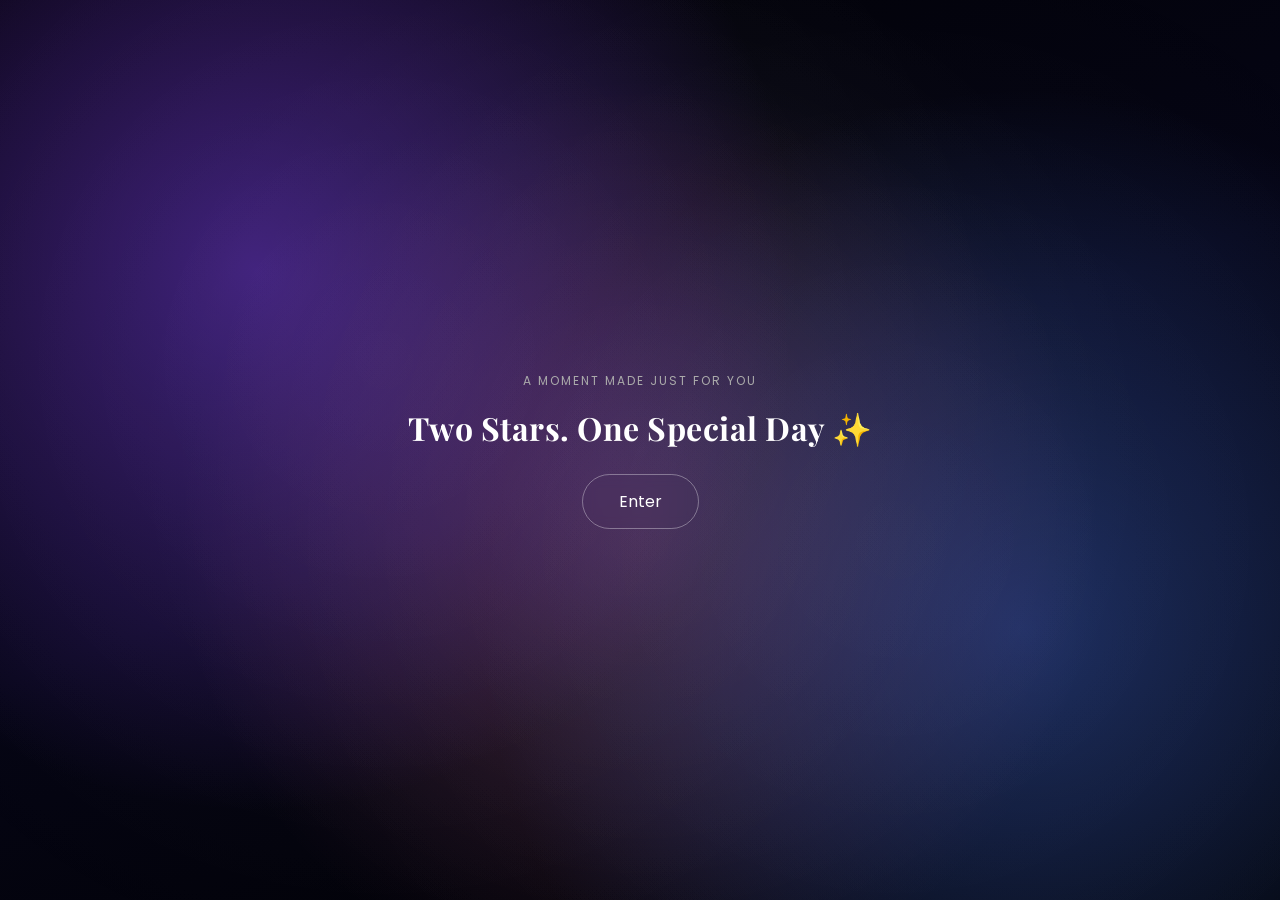
==== index.html @ 9b52e1d4 "Add files via upload" ====
<!DOCTYPE html>
<html>
<head>
<meta charset="UTF-8">
<meta name="viewport" content="width=device-width, initial-scale=1.0">
<title>Birthday Surprise</title>
<!-- Google Fonts -->
<link href="https://fonts.googleapis.com/css2?family=Playfair+Display:wght@400;600&family=Poppins:wght@300;400;500&display=swap" rel="stylesheet">

<!-- Your CSS file -->
<link rel="stylesheet" href="style.css">

</head>
<body>
<div id="particles"></div>
<div class="page-center">
    <p class="small-line">A moment made just for you</p>
    <h1>Two Stars. One Special Day ✨</h1>
    <a href="photos.html" class="portal-btn">Enter</a>
</div>

</body>
</html>
---- style.css ----
/* ---------- GLOBAL ---------- */
*{
    margin:0;
    padding:0;
    box-sizing:border-box;
    font-family:'Poppins', sans-serif;
}

body{
    margin:0;
    min-height:100vh;
    overflow:hidden;
    color:white;
    font-family:'Poppins', sans-serif;

    background:
        radial-gradient(circle at 20% 30%, rgba(130,60,255,0.45), transparent 45%),
        radial-gradient(circle at 80% 70%, rgba(70,120,255,0.35), transparent 45%),
        radial-gradient(circle at 50% 60%, rgba(255,100,170,0.20), transparent 55%),
        radial-gradient(circle at 50% 50%, rgba(255,255,255,0.06), transparent 65%),
        linear-gradient(160deg,#010104,#050515,#000);
    cursor:pointer;
}

/* soft galaxy fog */
body::before{
    content:"";
    position:fixed;
    inset:0;
    background:
      radial-gradient(circle at 30% 40%, rgba(255,255,255,0.04), transparent 60%),
      radial-gradient(circle at 70% 60%, rgba(255,255,255,0.03), transparent 60%);
    pointer-events:none;
    z-index:-1;
}

/* ---------- COMMON PAGE LAYOUT ---------- */
.page-center{
    height:100vh;
    display:flex;
    flex-direction:column;
    justify-content:center;
    align-items:center;
    text-align:center;
    padding:20px;
    animation:fadeIn 1.2s ease;
}

@keyframes fadeIn{
    from{opacity:0; transform:translateY(20px);}
    to{opacity:1; transform:translateY(0);}
}

/* ---------- TEXT ---------- */
.small-line{
    color:#aaa;
    letter-spacing:2px;
    font-size:12px;
    text-transform:uppercase;
    margin-bottom:16px;
}

h1, h2{
    font-family:'Playfair Display', serif;
    letter-spacing:0.5px;
}

.wish-text{
    max-width:600px;
    color:#ccc;
    line-height:1.8;
    font-size:17px;
}

/* ---------- CINEMATIC BUTTON ---------- */
.portal-btn{
    text-decoration:none;
    color:white;
    border:1px solid rgba(255,255,255,0.35);
    padding:14px 36px;
    border-radius:40px;
    margin-top:25px;
    transition:0.4s;
    backdrop-filter:blur(6px);
}

.portal-btn:hover{
    background:rgba(255,255,255,0.1);
    box-shadow:0 0 25px rgba(180,130,255,0.4);
    transform:scale(1.05);
}

/* ---------- PHOTO PAGE ---------- */
.photo-page{
    height:100vh;
    display:flex;
    flex-direction:column;
    justify-content:center;
    align-items:center;
    text-align:center;
}

.photo-container{
    position:relative;
    width:100%;
    height:70vh;
    overflow:hidden;
}

.photo{
    width:34%;
    max-width:340px;
    height:60vh;
    object-fit:cover;

    position:absolute;
    top:50%;
    transform:translateY(-50%) scale(0.9);

    border-radius:16px;
    box-shadow:
      0 20px 40px rgba(0,0,0,0.5),
      0 0 25px rgba(255,150,220,0.18);

    opacity:0;
    transition:all 0.8s ease;
    
}

/* start position */
.left{ left:-400px; }
.right{ right:-400px; }

/* visible position */
.show-left{
    left:12%;
    opacity:1;
    transform:translateY(-50%) scale(1) rotate(-3deg);
}

.show-right{
    right:12%;
    opacity:1;
    transform:translateY(-50%) scale(1) rotate(3deg);
}

/* floating */
.float{
    animation:floatPhoto 4s ease-in-out infinite;
}

@keyframes floatPhoto{
    0%,100%{ transform:translateY(-50%) scale(1); }
    50%{ transform:translateY(-53%) scale(1.02); }
}

/* flash */
.flash{
    position:fixed;
    inset:0;
    background:white;
    opacity:0;
    pointer-events:none;
}

.flash.show{
    animation:flashAnim 0.6s ease;
}

@keyframes flashAnim{
    0%{opacity:0;}
    20%{opacity:0.2;}
    100%{opacity:0;}
}


/* ---------- STARS ---------- */
#particles{
    position:fixed;
    inset:0;
    pointer-events:none;
    z-index:-1;
}

.particle{
    position:absolute;
    width:2px;
    height:2px;
    background:white;
    border-radius:50%;
    opacity:0.7;
    animation:drift linear infinite;
}

@keyframes drift{
    from{
        transform:translateY(100vh) scale(0.6);
        opacity:0;
    }
    20%{opacity:1;}
    to{
        transform:translateY(-20vh) scale(1);
        opacity:0;
    }
}

/* ---------- MOBILE ---------- */
@media(max-width:768px){
    h1{ font-size:34px; }

    .photo{
        width:44%;
        height:55vh;
    }

    .show-left{ left:4%; }
    .show-right{ right:4%; }
}
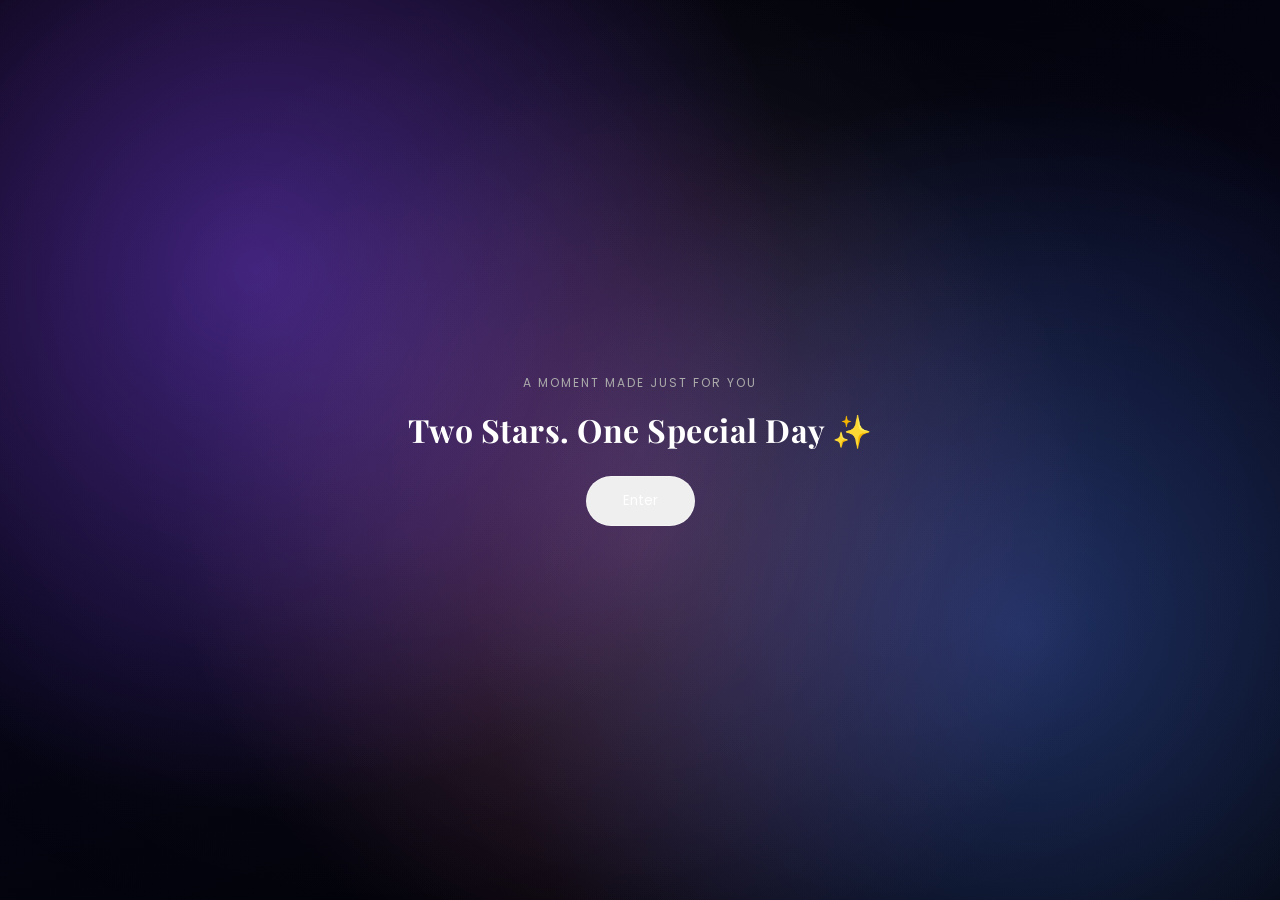
==== commit 705bf82a: "Update index.html" ====
--- a/index.html
+++ b/index.html
@@ -12,12 +12,32 @@
 
 </head>
 <body>
+<audio id="bgMusic" src="music.mp3" loop></audio>
 <div id="particles"></div>
 <div class="page-center">
     <p class="small-line">A moment made just for you</p>
     <h1>Two Stars. One Special Day ✨</h1>
-    <a href="photos.html" class="portal-btn">Enter</a>
+    <button id="enterBtn" class="portal-btn">Enter</button>
 </div>
+<script>
+const music = document.getElementById("bgMusic");
+const enterBtn = document.getElementById("enterBtn");
 
+enterBtn.addEventListener("click", () => {
+
+    music.currentTime = 0;
+
+    music.play().then(() => {
+
+        localStorage.setItem("musicStarted", "true");
+
+        window.location.href = "title.html";
+
+    });
+
+});
+</script>
 </body>
 </html>
+
+
--- a/style.css
+++ b/style.css
@@ -20,6 +20,7 @@
         radial-gradient(circle at 50% 50%, rgba(255,255,255,0.06), transparent 65%),
         linear-gradient(160deg,#010104,#050515,#000);
     cursor:pointer;
+    transition:background 1s ease;
 }
 
 /* soft galaxy fog */
@@ -95,9 +96,10 @@
     height:100vh;
     display:flex;
     flex-direction:column;
-    justify-content:center;
     align-items:center;
     text-align:center;
+
+    padding-top:55px;   /* space for heading */
 }
 
 .photo-container{
@@ -106,13 +108,12 @@
     height:70vh;
     overflow:hidden;
 }
-
 .photo{
     width:34%;
     max-width:340px;
     height:60vh;
-    object-fit:cover;
-
+    object-fit: cover;
+    background: none;
     position:absolute;
     top:50%;
     transform:translateY(-50%) scale(0.9);
@@ -124,14 +125,22 @@
 
     opacity:0;
     transition:all 0.8s ease;
-    
+}
+
+.page-center{
+    animation:endingZoom 6s ease forwards;
+    animation:fadeIn 1.5s ease;
+}
+
+@keyframes endingZoom{
+    from{ transform:scale(1); }
+    to{ transform:scale(1.03); }
 }
 
 /* start position */
-.left{ left:-400px; }
-.right{ right:-400px; }
-
-/* visible position */
+.left  { left:-400px; }
+.right { right:-400px; }
+
 .show-left{
     left:12%;
     opacity:1;
@@ -145,14 +154,6 @@
 }
 
 /* floating */
-.float{
-    animation:floatPhoto 4s ease-in-out infinite;
-}
-
-@keyframes floatPhoto{
-    0%,100%{ transform:translateY(-50%) scale(1); }
-    50%{ transform:translateY(-53%) scale(1.02); }
-}
 
 /* flash */
 .flash{
@@ -205,14 +206,441 @@
 }
 
 /* ---------- MOBILE ---------- */
-@media(max-width:768px){
-    h1{ font-size:34px; }
-
-    .photo{
-        width:44%;
-        height:55vh;
-    }
-
-    .show-left{ left:4%; }
-    .show-right{ right:4%; }
-}
+.photo-container{
+    height:auto !important;
+    min-height:83vh;
+    overflow:visible !important;
+}
+
+.photo{
+position:absolute !important;
+width:80vw !important;
+height:34vh !important;
+
+left:50% !important;
+right:auto !important;
+
+object-fit:cover !important;
+border-radius:20px;
+
+opacity:0;
+transition:all .6s ease;
+
+}
+/* START positions (off-screen) */
+.left{
+    left:-120% !important;
+}
+.right{
+    left:120% !important;
+}
+
+/* Visible positions */
+.show-left{
+    top:3%;
+    left:50% !important;
+    transform:translateX(-50%) ;
+    opacity:1;
+}
+
+.show-right{
+    top: 45%;
+    left:50% !important;
+    transform:translateX(-50%);
+    opacity:1;
+}
+/* Floating */
+/* MOBILE FLOAT */
+
+.final-stars{
+    position:fixed;
+    inset:0;
+    pointer-events:none;
+    z-index:-1;
+}
+
+.final-star{
+    position:absolute;
+    width:2px;
+    height:2px;
+    background:white;
+    border-radius:50%;
+    opacity:0;
+    animation:twinkle 4s infinite;
+}
+
+@keyframes twinkle{
+    0%,100%{ opacity:0; }
+    50%{ opacity:0.8; }
+}
+/* HEART / LIGHT PARTICLES */
+.spark{
+    position:absolute;
+    width:12px;
+    height:12px;
+    background:rgba(255,150,220,0.8);
+    transform:rotate(45deg);
+    border-radius:2px;
+    pointer-events:none;
+    animation:rise 3s ease forwards;
+}
+
+.spark::before,
+.spark::after{
+    content:"";
+    position:absolute;
+    width:12px;
+    height:12px;
+    background:rgba(255,150,220,0.8);
+    border-radius:50%;
+}
+
+.spark::before{
+    top:-6px;
+    left:0;
+}
+
+.spark::after{
+    left:-6px;
+    top:0;
+}
+
+@keyframes rise{
+    from{
+        opacity:1;
+        transform:translateY(0) scale(1) rotate(45deg);
+    }
+    to{
+        opacity:0;
+        transform:translateY(-120px) scale(1.8) rotate(45deg);
+    }
+}
+.secret-message{
+    position:fixed;
+    bottom:40px;
+    left:50%;
+    transform:translateX(-50%);
+    background:rgba(255,255,255,0.08);
+    backdrop-filter:blur(6px);
+    padding:14px 24px;
+    border-radius:14px;
+    color:white;
+    opacity:0;
+    pointer-events:none;
+    transition:0.8s ease;
+    text-align:center;
+    box-shadow:0 0 20px rgba(255,120,200,0.35);
+}
+
+.secret-message.show{
+    opacity:1;
+    transform:translateX(-50%) translateY(-10px);
+}
+.pause-screen{
+    position:fixed;
+    inset:0;
+    background:rgba(0,0,0,0.75);
+    display:flex;
+    justify-content:center;
+    align-items:center;
+    color:white;
+    font-size:28px;
+    font-family:'Playfair Display', serif;
+    opacity:0;
+    pointer-events:none;
+    transition:0.8s ease;
+    z-index:20;
+}
+
+.pause-screen.show{
+    opacity:1;
+}
+/* ---------- TITLE SCREEN ---------- */
+
+/* moving star */
+.star{
+    position:absolute;
+    width:10px;
+    height:10px;
+    background:white;
+    border-radius:50%;
+    box-shadow:0 0 20px rgba(255,255,255,0.9);
+    animation: twinkle 1s infinite alternate;
+}
+@keyframes twinkle{
+    from{ transform:scale(1); opacity:0.8; }
+    to{ transform:scale(1.4); opacity:1; }
+}
+/* star trail particles */
+.trail{
+    position:absolute;
+    width:6px;
+    height:6px;
+    background:white;
+    border-radius:50%;
+    pointer-events:none;
+
+    box-shadow:0 0 12px rgba(255,255,255,0.8);
+
+    animation:trailFade 1s ease forwards;
+}
+
+@keyframes trailFade{
+    from{
+        opacity:1;
+        transform:scale(1);
+    }
+    to{
+        opacity:0;
+        transform:scale(2);
+    }
+}
+/* ---------- TITLE SCREEN ---------- */
+.title-screen{
+    width:100%;
+    height:100vh;
+    position:relative;
+    display:flex;
+    justify-content:center;
+    align-items:center;
+    overflow:hidden;
+}
+
+.title-svg{
+    width:100%;
+    height:100%;
+}
+
+.birthday-text{
+    fill:none;
+    stroke:white;
+    stroke-width:2;
+    font-size:110px;
+    font-family:'Great Vibes', cursive;
+
+    stroke-dasharray:1400;
+    stroke-dashoffset:1400;
+
+    animation:writeText 4s linear forwards;
+    filter:drop-shadow(0 0 10px rgba(255,180,220,0.7));
+}
+
+@keyframes writeText{
+    to{ stroke-dashoffset:0; }
+}
+
+/* stardust burst */
+.burst{
+    position:absolute;
+    width:5px;
+    height:5px;
+    background:white;
+    border-radius:50%;
+    box-shadow:0 0 12px rgba(255,255,255,0.9);
+
+    animation:burstMove 1.2s ease forwards;
+}
+
+@keyframes burstMove{
+    from{
+        opacity:1;
+        transform:translate(0,0) scale(1);
+    }
+    to{
+        opacity:0;
+        transform:translate(var(--dx), var(--dy)) scale(2);
+    }
+}
+/* ROCKET */
+.rocket{
+    position:absolute;
+    width:3px;
+    height:18px;
+    background:white;
+    border-radius:2px;
+    box-shadow:0 0 10px rgba(255,255,255,0.8);
+    animation:rocketUp 1.8s linear forwards;
+}
+
+@keyframes rocketUp{
+    from{
+        transform:translateY(0);
+        opacity:1;
+    }
+    to{
+        transform:translateY(-80vh);
+        opacity:0;
+    }
+}
+
+/* EXPLOSION */
+/* ROCKET BODY */
+.rocket{
+    position:absolute;
+    width:3px;
+    height:22px;
+    background:white;
+    border-radius:2px;
+    box-shadow:0 0 12px rgba(255,255,255,0.9);
+    animation:rocketUp 1.6s linear forwards;
+}
+
+@keyframes rocketUp{
+    from{
+        transform:translateY(0);
+        opacity:1;
+    }
+    to{
+        transform:translateY(-85vh);
+        opacity:0;
+    }
+}
+
+/* BIGGER COLORED EXPLOSION */
+.explosion{
+    position:absolute;
+    width:8px;
+    height:8px;
+    border-radius:50%;
+    animation:explode 1.2s ease forwards;
+}
+
+@keyframes explode{
+    from{
+        opacity:1;
+        transform:translate(0,0) scale(1);
+    }
+    to{
+        opacity:0;
+        transform:translate(var(--dx), var(--dy)) scale(2.5);
+    }
+}
+/*1*/
+.scene-stars::after{
+    content:"";
+    position:fixed;
+    inset:0;
+    background:
+      radial-gradient(circle at 30% 30%, rgba(255,255,255,0.20), transparent 60%),
+      radial-gradient(circle at 70% 70%, rgba(180,220,255,0.18), transparent 60%);
+    pointer-events:none;
+    animation:starPulse 3s ease-in-out infinite;
+}
+
+@keyframes starPulse{
+    0%,100%{opacity:0.4;}
+    50%{opacity:1;}
+}
+/*2*/
+.scene-glow::after{
+    content:"";
+    position:fixed;
+    inset:0;
+    background:radial-gradient(circle,
+        rgba(255,120,220,0.35),
+        transparent 65%);
+    animation:glowBreath 4s ease infinite;
+    pointer-events:none;
+}
+
+@keyframes glowBreath{
+    0%,100%{opacity:0.3;}
+    50%{opacity:1;}
+}
+/*3*/
+.scene-float .photo{
+    animation:dreamFloat 3.5s ease-in-out infinite alternate;
+}
+
+@keyframes dreamFloat{
+    from{
+        transform: translateX(-50%) translateY(-50%) rotate(-2deg);
+    }
+    to{
+        transform: translateX(-50%) translateY(-56%) rotate(2deg);
+    }
+}
+/*4*/
+.scene-final .photo{
+    transform:translateY(-50%) scale(1.05);
+    box-shadow:0 30px 70px rgba(255,180,220,0.45);
+    transition:all 1s ease;
+}
+
+.scene-final::after{
+    content:"";
+    position:fixed;
+    inset:0;
+    background:radial-gradient(circle at center,
+        rgba(255,255,255,0.12),
+        transparent 70%);
+    pointer-events:none;
+}
+#starLayer{
+    position:fixed;
+    inset:0;
+    pointer-events:none;
+    overflow:hidden;
+}
+.magic-star{
+    position:absolute;
+    width:6px;
+    height:6px;
+    border-radius:50%;
+    background:radial-gradient(circle,
+        rgba(255,255,255,1) 0%,
+        rgba(255,255,255,0.2) 60%,
+        transparent 100%);
+
+    box-shadow:0 0 14px rgba(255,255,255,0.9);
+
+    animation:magicTwinkle 1.4s ease forwards;
+}
+.photo.float{
+    animation: floatPhoto 3s ease-in-out infinite;
+}
+
+@keyframes floatPhoto{
+    0%,100%{
+        transform: translateX(-50%) translateY(0px) scale(1) rotate(-3deg);
+    }
+    50%{
+        transform: translateX(-50%) translateY(-15px) scale(1) rotate(3deg);
+    }
+}
+
+@keyframes magicTwinkle{
+    0%{
+        opacity:0;
+        transform:scale(0.3);
+    }
+
+    30%{
+        opacity:1;
+        transform:scale(1);
+    }
+
+    100%{
+        opacity:0;
+        transform:translateY(-20px) scale(1.6);
+    }
+}
+/* ===== MOBILE TITLE PERFECT ===== */
+@media (max-width:768px){
+
+    .title-svg{
+        width:100vw;
+        height:100vh;
+    }
+
+    .birthday-text{
+        font-size:155px;
+        stroke-width:2.2;
+    }
+
+    /* vertical spacing */
+    #t1{ transform:translateY(-35px); }
+    #t2{ transform:translateY(0); }
+    #t3{ transform:translateY(35px); }
+
+}
